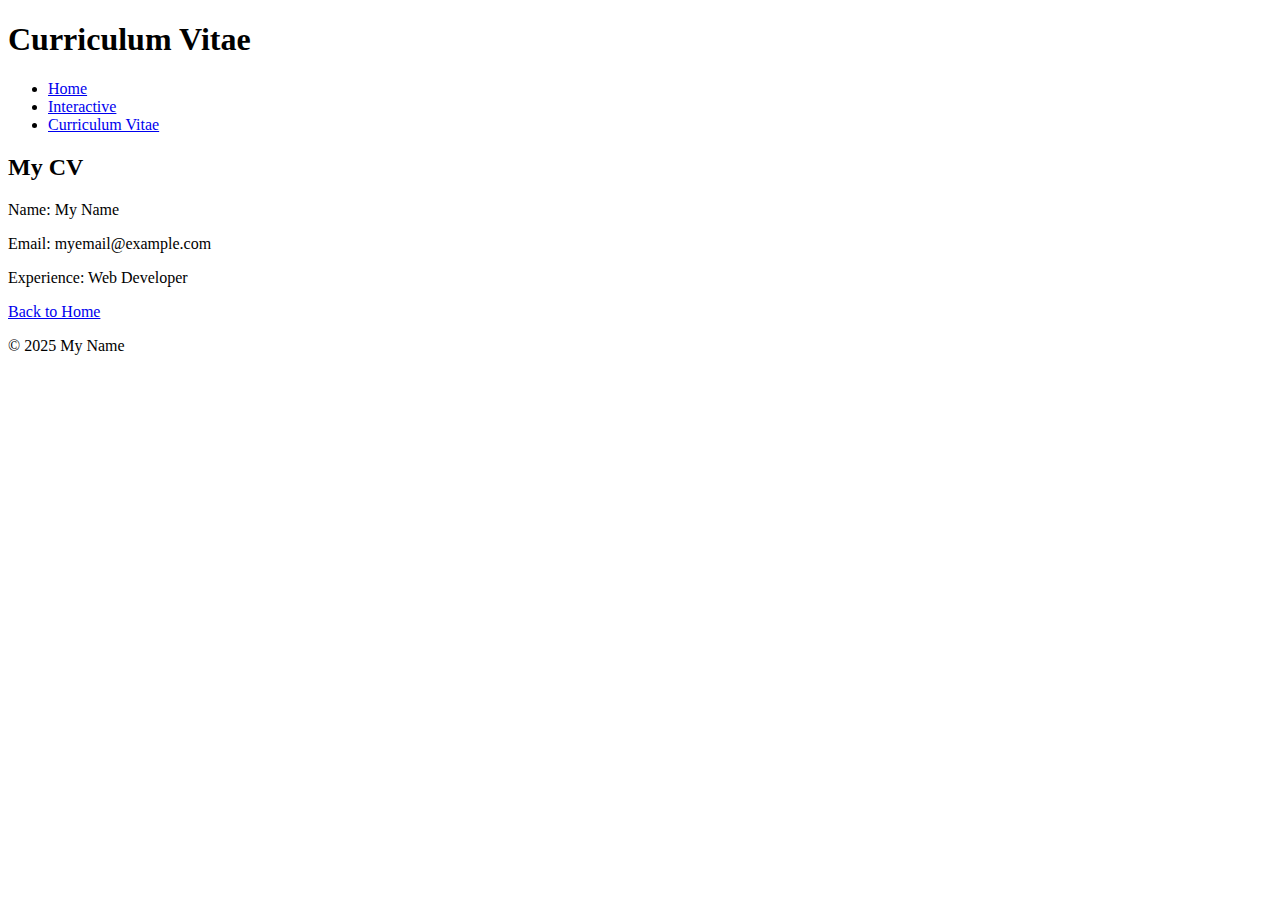
==== cv.html @ f3769f6f "create page3" ====
<!DOCTYPE html>
<html lang="en">
<head>
    <meta charset="UTF-8">
    <meta name="viewport" content="width=device-width, initial-scale=1.0">
    <title>Curriculum Vitae</title>
    <link rel="stylesheet" href="styles.css">
</head>
<body>
    <header>
        <h1>Curriculum Vitae</h1>
        <nav>
            <ul>
                <li><a href="index.html">Home</a></li>
                <li><a href="interactive.html">Interactive</a></li>
                <li><a href="cv.html">Curriculum Vitae</a></li>
            </ul>
        </nav>
    </header>
    <main>
        <h2>My CV</h2>
        <p>Name: My Name</p>
        <p>Email: myemail@example.com</p>
        <p>Experience: Web Developer</p>
        <a href="index.html">Back to Home</a>
    </main>
    <footer>
        <p>&copy; 2025 My Name</p>
    </footer>
</body>
</html>
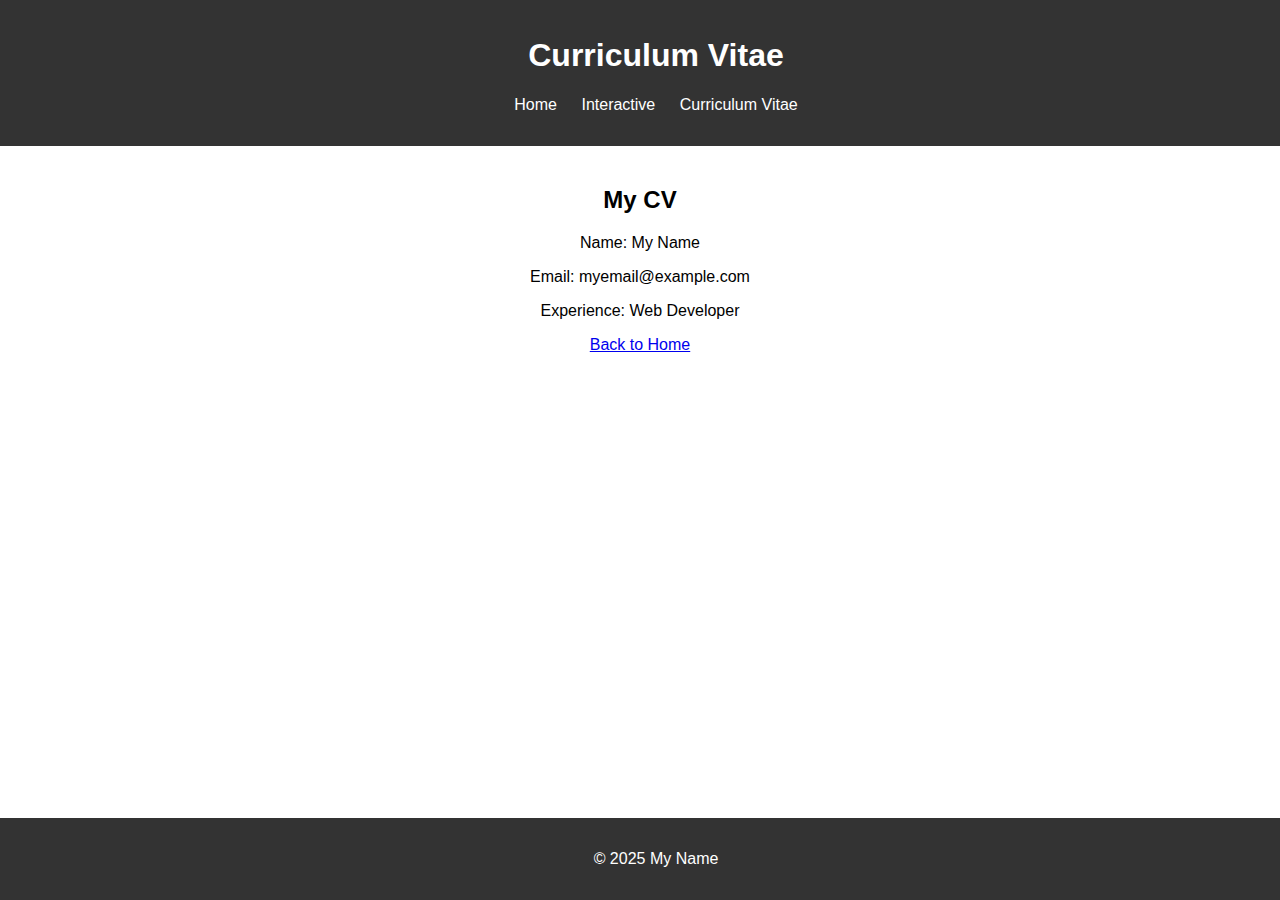
==== commit fd323a9f: "ref css" ====
--- a/cv.html
+++ b/cv.html
@@ -4,7 +4,7 @@
     <meta charset="UTF-8">
     <meta name="viewport" content="width=device-width, initial-scale=1.0">
     <title>Curriculum Vitae</title>
-    <link rel="stylesheet" href="styles.css">
+    <link rel="stylesheet" href="css/styles.css">
 </head>
 <body>
     <header>
--- a/css/styles.css
+++ b/css/styles.css
@@ -0,0 +1,36 @@
+body {
+    font-family: Arial, sans-serif;
+    margin: 0;
+    padding: 0;
+    box-sizing: border-box;
+    text-align: center;
+}
+header {
+    background-color: #333;
+    color: white;
+    padding: 1rem;
+    width: 100%;
+}
+nav ul {
+    list-style: none;
+    padding: 0;
+}
+nav ul li {
+    display: inline;
+    margin: 0 10px;
+}
+nav ul li a {
+    color: white;
+    text-decoration: none;
+}
+main {
+    padding: 20px;
+}
+footer {
+    background-color: #333;
+    color: white;
+    padding: 1rem;
+    position: fixed;
+    bottom: 0;
+    width: 100%;
+}
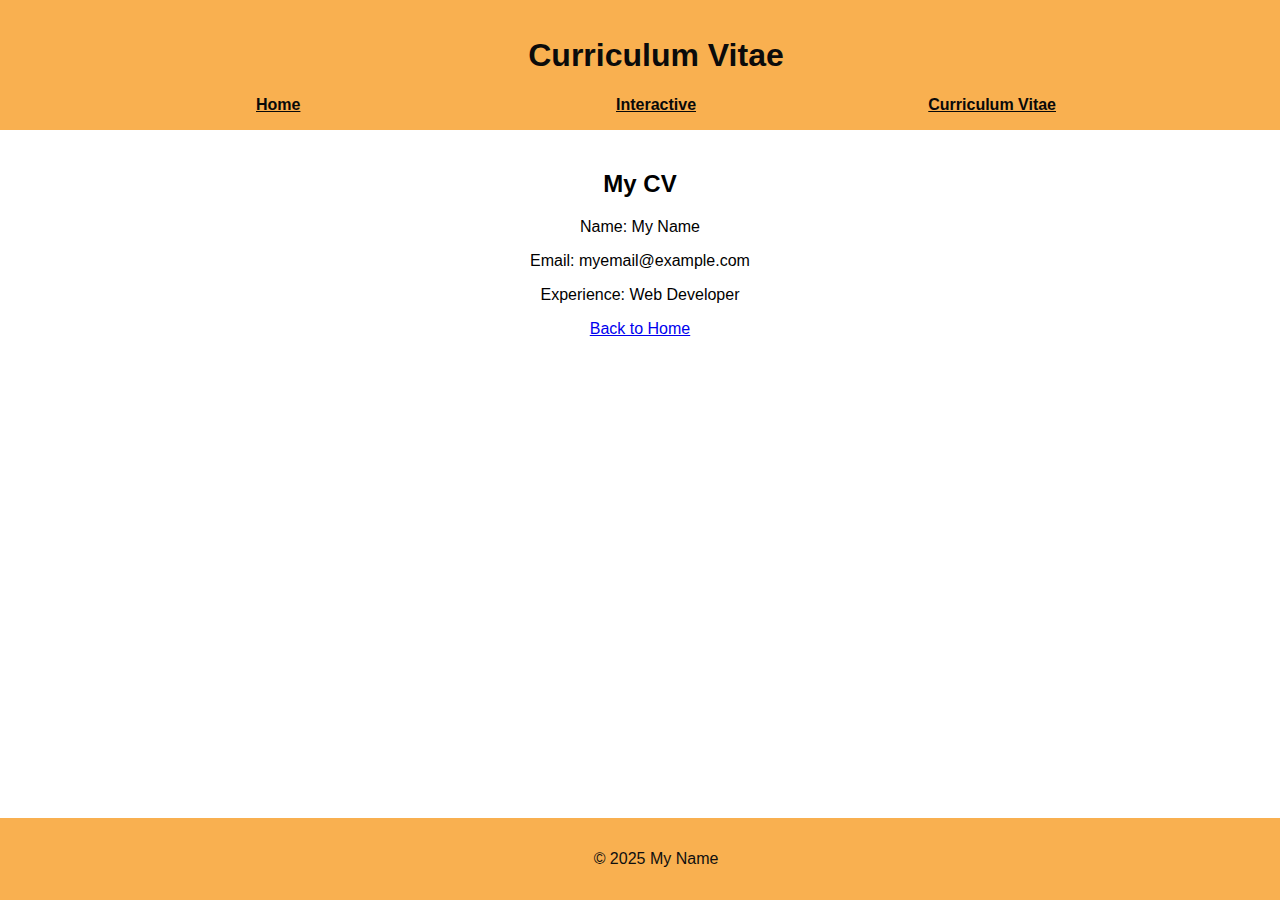
==== commit b08f6c70: "create css1,2,3 for html" ====
--- a/cv.html
+++ b/cv.html
@@ -4,16 +4,16 @@
     <meta charset="UTF-8">
     <meta name="viewport" content="width=device-width, initial-scale=1.0">
     <title>Curriculum Vitae</title>
-    <link rel="stylesheet" href="css/styles.css">
+    <link rel="stylesheet" href="css/styles3.css">
 </head>
 <body>
     <header>
         <h1>Curriculum Vitae</h1>
         <nav>
             <ul>
-                <li><a href="index.html">Home</a></li>
-                <li><a href="interactive.html">Interactive</a></li>
-                <li><a href="cv.html">Curriculum Vitae</a></li>
+                <li class="left"><a href="index.html">Home</a></li>
+                <li class="center"><a href="interactive.html">Interactive</a></li>
+                <li class="right"><a href="cv.html">Curriculum Vitae</a></li>
             </ul>
         </nav>
     </header>
--- a/css/styles3.css
+++ b/css/styles3.css
@@ -0,0 +1,52 @@
+body {
+    font-family: Arial, sans-serif;
+    margin: 0;
+    padding: 0;
+    box-sizing: border-box;
+    text-align: center;
+}
+header {
+    background-color:#f9b050;
+    color: rgb(11, 11, 11);
+    padding: 1rem;
+    width: 100%;
+}
+
+/* tap 3 tap */
+nav ul {
+    list-style: none;
+    padding: 0;
+    display: flex;
+    justify-content: space-between;
+    align-items: center;
+    width: 100%;
+    max-width: 800px;
+    margin: auto;
+}
+nav ul li {
+    flex: 1;
+    text-align: center;
+}
+nav ul li.left {
+    text-align: left;
+}
+nav ul li.right {
+    text-align: right;
+}
+nav ul li a {
+    color: rgb(9, 9, 9);
+    text-decoration: underline;
+    font-weight: bold;
+}
+
+main {
+    padding: 20px;
+}
+footer {
+    background-color:#f9b050;
+    color: rgb(15, 15, 15);
+    padding: 1rem;
+    position: fixed;
+    bottom: 0;
+    width: 100%;
+}
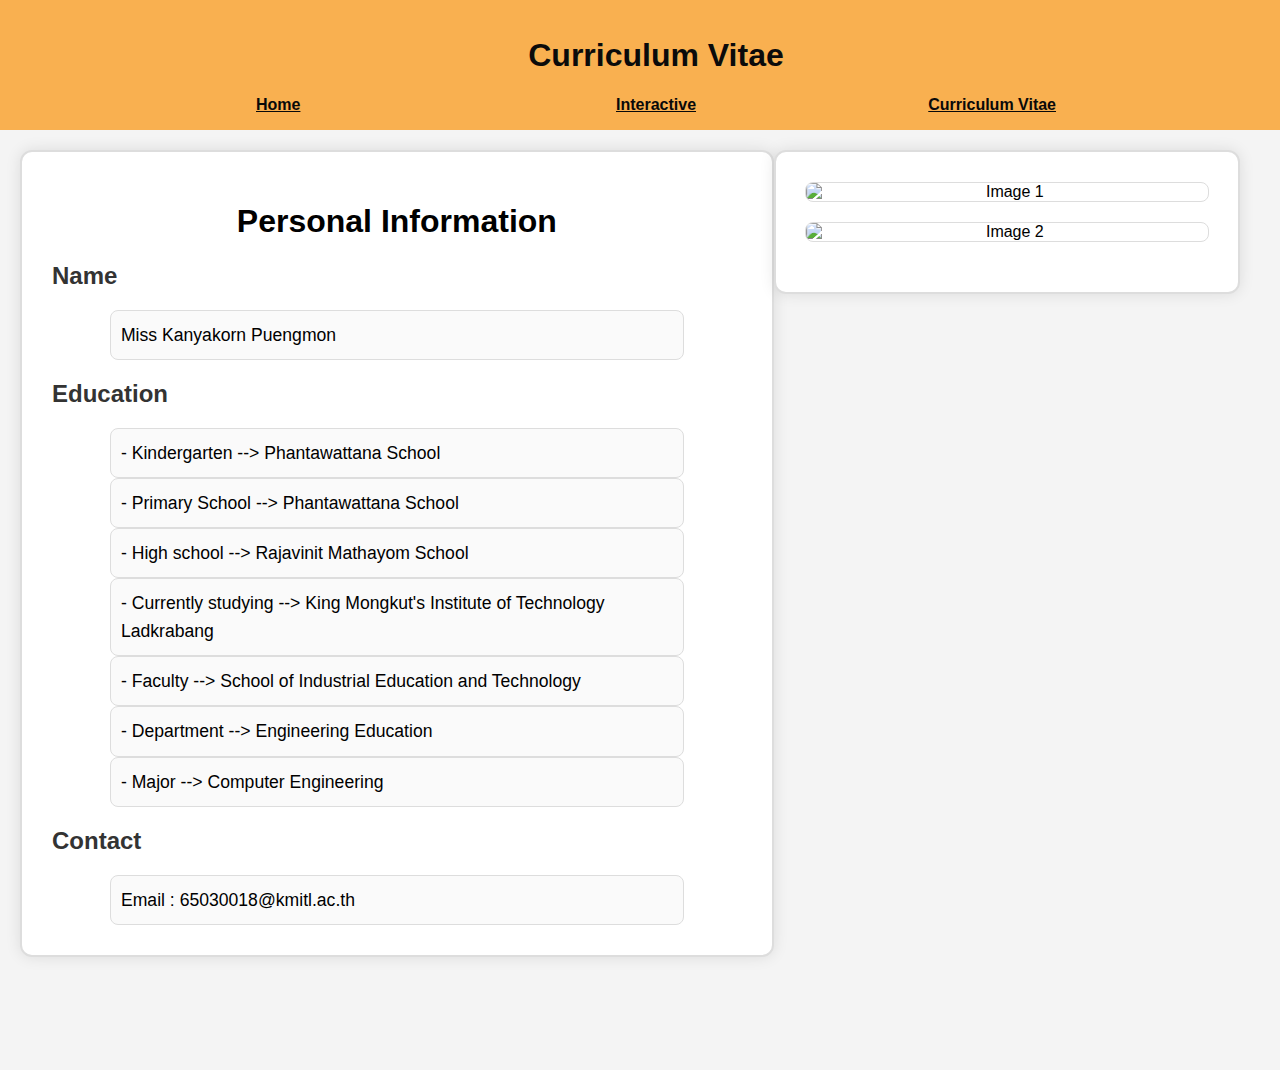
==== commit ae759e0d: "change size images" ====
--- a/cv.html
+++ b/cv.html
@@ -4,7 +4,7 @@
     <meta charset="UTF-8">
     <meta name="viewport" content="width=device-width, initial-scale=1.0">
     <title>Curriculum Vitae</title>
-    <link rel="stylesheet" href="css/styles3.css">
+    <link rel="stylesheet" href="css/cv-3.css">
 </head>
 <body>
     <header>
@@ -18,14 +18,27 @@
         </nav>
     </header>
     <main>
-        <h2>My CV</h2>
-        <p>Name: My Name</p>
-        <p>Email: myemail@example.com</p>
-        <p>Experience: Web Developer</p>
-        <a href="index.html">Back to Home</a>
+        <div class="wrapper">
+        <div class="container">
+        <h1>Personal Information</h1>
+        <h2>Name</h2>
+        <p> Miss Kanyakorn Puengmon</p>        
+        <h2>Education</h2>
+        <p>- Kindergarten --> Phantawattana School</p>
+        <p>- Primary School --> Phantawattana School</p>
+        <p>- High school --> Rajavinit Mathayom School</p>
+        <p>- Currently studying --> King Mongkut's Institute of Technology Ladkrabang</p>
+        <p>- Faculty --> School of Industrial Education and Technology </p> 
+        <p>- Department --> Engineering Education </p> 
+        <p>- Major --> Computer Engineering </p> 
+        <h2>Contact</h2>
+        <p>Email : 65030018@kmitl.ac.th</p>
+        </div>
+        <div class="images">
+            <img src="https://i.natgeofe.com/n/548467d8-c5f1-4551-9f58-6817a8d2c45e/NationalGeographic_2572187_3x2.jpg " alt="Image 1" class="img">
+            <img src="https://i.natgeofe.com/n/548467d8-c5f1-4551-9f58-6817a8d2c45e/NationalGeographic_2572187_3x2.jpg " alt="Image 2" class="img">
+        </div>
+        </div>
     </main>
-    <footer>
-        <p>&copy; 2025 My Name</p>
-    </footer>
 </body>
 </html>
--- a/css/cv-3.css
+++ b/css/cv-3.css
@@ -0,0 +1,124 @@
+
+/* กำหนดการตั้งค่าเบื้องต้น */
+body {
+    font-family: Arial, sans-serif; /* กำหนดฟอนต์ */
+    margin: 0; /* กำหนดระยะขอบของ body เป็น 0 */
+    padding: 0; /* กำหนดการเว้นช่องว่างใน body เป็น 0 */
+    box-sizing: border-box; /* ใช้ box-sizing แบบ border-box เพื่อให้ padding และ border ไม่ทำให้ขนาดของ element เกินไป */
+    background-color: #f4f4f4; /* กำหนดสีพื้นหลัง */
+    text-align: center; /* จัดข้อความให้กึ่งกลาง */
+}
+
+/* กำหนดสไตล์ของ header */
+header {
+    background-color: #f9b050; /* กำหนดสีพื้นหลังของ header */
+    color: rgb(11, 11, 11); /* กำหนดสีข้อความใน header */
+    padding: 1rem; /* กำหนดการเว้นระยะภายในของ header */
+    width: 100%; /* กำหนดให้ header ครอบคลุมพื้นที่ทั้งหมด */
+}
+
+/* กำหนดสไตล์สำหรับเมนู (nav) */
+nav ul {
+    list-style: none; /* ยกเลิกสัญลักษณ์หัวข้อในรายการ */
+    padding: 0; /* กำหนดการเว้นช่องว่างภายในเป็น 0 */
+    display: flex; /* ใช้ flexbox ในการจัดการตำแหน่งของรายการ */
+    justify-content: space-between; /* จัดเรียงรายการให้กระจายกัน */
+    align-items: center; /* จัดแนวแนวนอนให้ตรงกลาง */
+    width: 100%; /* กำหนดความกว้างของเมนูให้เต็มความกว้างของหน้า */
+    max-width: 800px; /* จำกัดความกว้างสูงสุดของเมนู */
+    margin: auto; /* จัดกลางเมนูในหน้าจอ */
+}
+
+nav ul li {
+    flex: 1; /* ให้แต่ละรายการมีขนาดเท่ากัน */
+    text-align: center; /* จัดข้อความในรายการให้อยู่กลาง */
+}
+
+nav ul li.left {
+    text-align: left; /* จัดข้อความในรายการที่มีคลาส "left" ให้อยู่ทางซ้าย */
+}
+
+nav ul li.right {
+    text-align: right; /* จัดข้อความในรายการที่มีคลาส "right" ให้อยู่ทางขวา */
+}
+
+nav ul li a {
+    color: rgb(9, 9, 9); /* กำหนดสีของลิงก์ในเมนู */
+    text-decoration: underline; /* ขีดเส้นใต้ลิงก์ */
+    font-weight: bold; /* กำหนดให้ข้อความในลิงก์เป็นตัวหนา */
+}
+
+/* กำหนดสไตล์ของ main */
+main {
+    padding: 20px; /* กำหนดการเว้นช่องว่างภายใน */
+}
+
+/* กำหนด wrapper ให้เต็มหน้าจอและจัดตำแหน่งกรอบ */
+.wrapper {
+    display: flex;
+    justify-content: flex-end; /* จัดกรอบไปทางขวาของหน้าจอ */
+    align-items: flex-start; /* จัดกรอบที่ด้านบน */
+    height: 100vh; /* กำหนดความสูงให้เต็มหน้าจอ */
+    padding-right: 20px;
+}
+
+/* กำหนดสไตล์ของกรอบใหญ่ */
+.container {
+    width: 60%; /* กำหนดความกว้างของกรอบ */
+    background-color: white;
+     /* กำหนดพื้นหลังเป็นสีขาว */
+    padding: 30px; /* กำหนดการเว้นระยะภายใน */
+    border-radius: 12px; /* กำหนดให้มุมของกรอบเป็นแบบโค้ง */
+    box-shadow: 0 0 15px rgba(0, 0, 0, 0.1); /* เพิ่มเงาเบาๆ ให้กับกรอบ */
+    border: 2px solid #ddd; /* กำหนดเส้นขอบ */
+}
+
+/* กำหนดสไตล์สำหรับ h2 */
+h2 {
+    color: #333; /* กำหนดสีข้อความ */
+    text-align: left; /* จัดข้อความให้อยู่ทางขวา */
+}
+
+/* กำหนดสไตล์สำหรับ p */
+p {
+    font-size: 1.1em; /* กำหนดขนาดตัวอักษรให้ใหญ่ขึ้นเล็กน้อย */
+    line-height: 1.6; /* กำหนดระยะห่างระหว่างบรรทัด */
+    margin-bottom: 15px; /* กำหนดระยะห่างด้านล่าง */
+    text-align: left; /* จัดข้อความให้ไปทางขวา */
+    padding: 10px; /* กำหนดช่องว่างภายใน */
+    border: 1px solid #ddd; /* กำหนดเส้นขอบ */
+    background-color: #fafafa; /* กำหนดพื้นหลัง */
+    border-radius: 8px; /* กำหนดให้มุมเป็นแบบโค้ง */
+}
+
+/* กำหนดขนาดให้ p อยู่กลาง */
+.container p {
+    width: 80%; /* กำหนดความกว้างของ p เป็น 80% ของ container */
+    margin: 0 auto; /* จัดกลาง p ใน container */
+}
+.images {
+    width: 35%; /* ปรับให้กว้างพอ */
+    display: flex;
+    flex-direction: column;
+    align-items: center;
+    background-color: rgb(255, 255, 255);
+    padding: 30px;
+    border-radius: 12px;
+    box-shadow: 0 0 15px rgba(0, 0, 0, 0.1);
+    border: 2px solid #ddd;
+}
+
+/* กำหนดสไตล์รูปภาพ */
+.img {
+    width: 100%; /* ให้รูปภาพเต็มกรอบ */
+    height: auto;
+    border-radius: 8px;
+    border: 1px solid #ddd;
+    margin-bottom: 20px;
+}
+
+
+
+
+
+
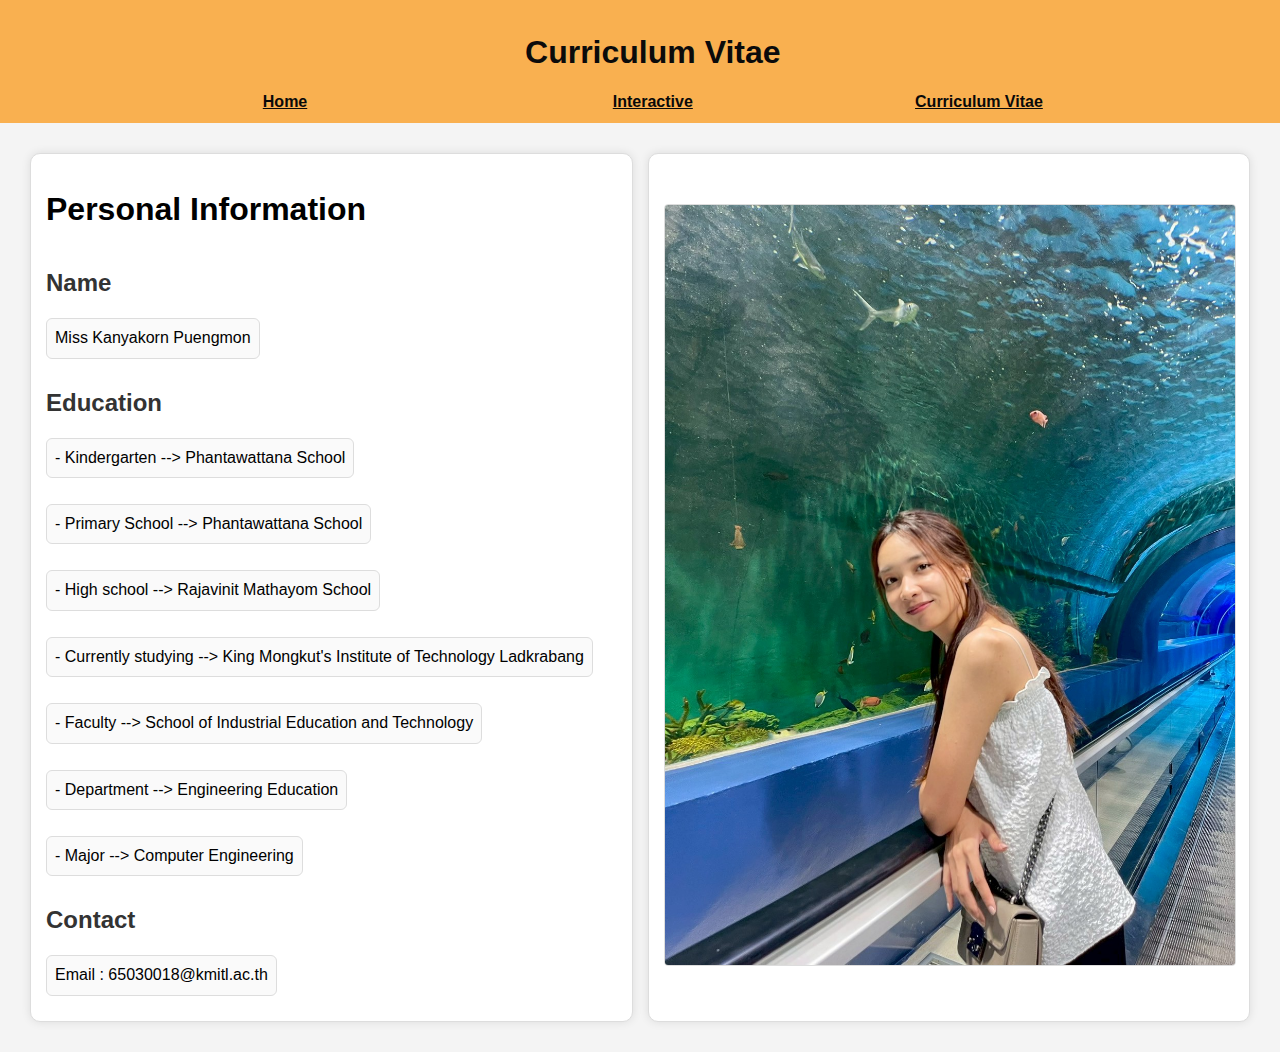
==== commit 80f9b7c5: "add pic in cv page" ====
--- a/cv.html
+++ b/cv.html
@@ -4,7 +4,7 @@
     <meta charset="UTF-8">
     <meta name="viewport" content="width=device-width, initial-scale=1.0">
     <title>Curriculum Vitae</title>
-    <link rel="stylesheet" href="css/cv-3.css">
+    <link rel="stylesheet" href="css/cv.css">
 </head>
 <body>
     <header>
@@ -12,7 +12,7 @@
         <nav>
             <ul>
                 <li class="left"><a href="index.html">Home</a></li>
-                <li class="center"><a href="interactive.html">Interactive</a></li>
+                <li class="center"><a href="game-2.html">Interactive</a></li>
                 <li class="right"><a href="cv.html">Curriculum Vitae</a></li>
             </ul>
         </nav>
@@ -35,8 +35,8 @@
         <p>Email : 65030018@kmitl.ac.th</p>
         </div>
         <div class="images">
-            <img src="https://i.natgeofe.com/n/548467d8-c5f1-4551-9f58-6817a8d2c45e/NationalGeographic_2572187_3x2.jpg " alt="Image 1" class="img">
-            <img src="https://i.natgeofe.com/n/548467d8-c5f1-4551-9f58-6817a8d2c45e/NationalGeographic_2572187_3x2.jpg " alt="Image 2" class="img">
+            <img src="images/mypic2.jpg " alt="Image 1" class="img">
+            <!-- <img src="images/mypic1.jpg  " alt="Image 2" class="img">  -->
         </div>
         </div>
     </main>
--- a/css/cv.css
+++ b/css/cv.css
@@ -0,0 +1,156 @@
+/* กำหนดการตั้งค่าเบื้องต้น */
+body {
+    font-family: Arial, sans-serif;
+    margin: 0;
+    padding: 0;
+    box-sizing: border-box;
+    background-color: #f4f4f4;
+    text-align: center;
+}
+
+/* กำหนดสไตล์ของ header */
+header {
+    background-color: #f9b050;
+    color: rgb(11, 11, 11);
+    padding: 0.8rem; /* ลด padding ให้กระชับขึ้น */
+    width: 100%;
+}
+
+/* กำหนดสไตล์สำหรับเมนู (nav) */
+nav ul {
+    list-style: none;
+    padding: 0;
+    display: flex;
+    justify-content: space-between;
+    align-items: center;
+    width: 100%;
+    max-width: 800px;
+    margin: auto;
+}
+
+nav ul li {
+    flex: 1;
+    text-align: center;
+    margin: 0;
+    padding: 0 10px;
+}
+
+nav ul li.left {
+    text-align: left;
+}
+
+nav ul li.right {
+    text-align: right;
+}
+
+nav ul li a {
+    color: rgb(9, 9, 9);
+    text-decoration: underline;
+    font-weight: bold;
+}
+
+/* กำหนดสไตล์ของ main */
+main {
+    padding: 15px; /* ลด padding */
+    text-align: center;
+}
+
+/* กำหนดสไตล์สำหรับ h2 */
+h2 {
+    color: #333;
+    text-align: center;
+    margin-bottom: 5px; /* ลดช่องว่างด้านล่าง */
+}
+
+/* กำหนดสไตล์สำหรับ p */
+p {
+    font-size: 1em; /* ปรับให้เล็กลงเล็กน้อย */
+    line-height: 1.4; /* ลดระยะห่างระหว่างบรรทัด */
+    margin-bottom: 10px; /* ลดช่องว่างด้านล่าง */
+    text-align: left;
+    padding: 8px; /* ลด padding */
+    border: 1px solid #ddd;
+    background-color: #fafafa;
+    border-radius: 6px; /* ลดความโค้ง */
+}
+
+/* ปรับการจัดวางข้อมูลส่วนตัว */
+.personal-info {
+    display: flex;
+    flex-direction: column;
+    align-items: flex-start;
+    gap: 5px; /* ลดช่องว่างระหว่างแต่ละส่วน */
+}
+
+/* ปรับการจัดวาง input fields */
+input, .info-box {
+    display: inline-block;
+    padding: 6px 10px;
+    margin-bottom: 5px; /* ลดระยะห่าง */
+    border-radius: 6px;
+    border: 1px solid #ddd;
+    background-color: #fff;
+    text-align: left;
+}
+
+/* Responsive Layout */
+.wrapper {
+    display: flex;
+    flex-wrap: wrap;
+    justify-content: center;
+    gap: 15px; /* ลดช่องว่างระหว่าง container */
+    padding: 15px;
+    align-items: stretch;
+}
+
+.container, .images {
+    background-color: white;
+    padding: 15px; /* ลด padding */
+    border-radius: 10px;
+    box-shadow: 0 0 10px rgba(0, 0, 0, 0.1);
+    border: 1px solid #ddd;
+    width: 100%;
+    max-width: 580px; /* ลดความกว้างลง */
+    display: flex;
+    flex-direction: column;
+    justify-content: space-between;
+    align-items: flex-start;
+    flex: 1;
+}
+
+.images {
+    display: flex;
+    flex-direction: column;
+    justify-content: center;
+    align-items: flex-start;
+}
+
+
+.img {
+    width: 100%; /* ลดขนาดภาพ */
+    height: auto;
+    border-radius: 4px; /* ลดมุมโค้ง */
+    border: 0.5px solid #ddd; /* ลดขนาดเส้นขอบ */
+    margin-bottom: 5px; /* ลดช่องว่างด้านล่าง */
+}
+
+/* Media Queries for Larger Screens */
+@media (min-width: 768px) {
+    .wrapper {
+        display: flex;
+        justify-content: space-between;
+        align-items: stretch;
+    }
+
+    .container, .images {
+        flex: 1;
+        max-width: 48%;
+        min-height: 100%;
+    }
+
+    .images {
+        display: flex;
+        flex-direction: column;
+        justify-content: center;
+    }
+}
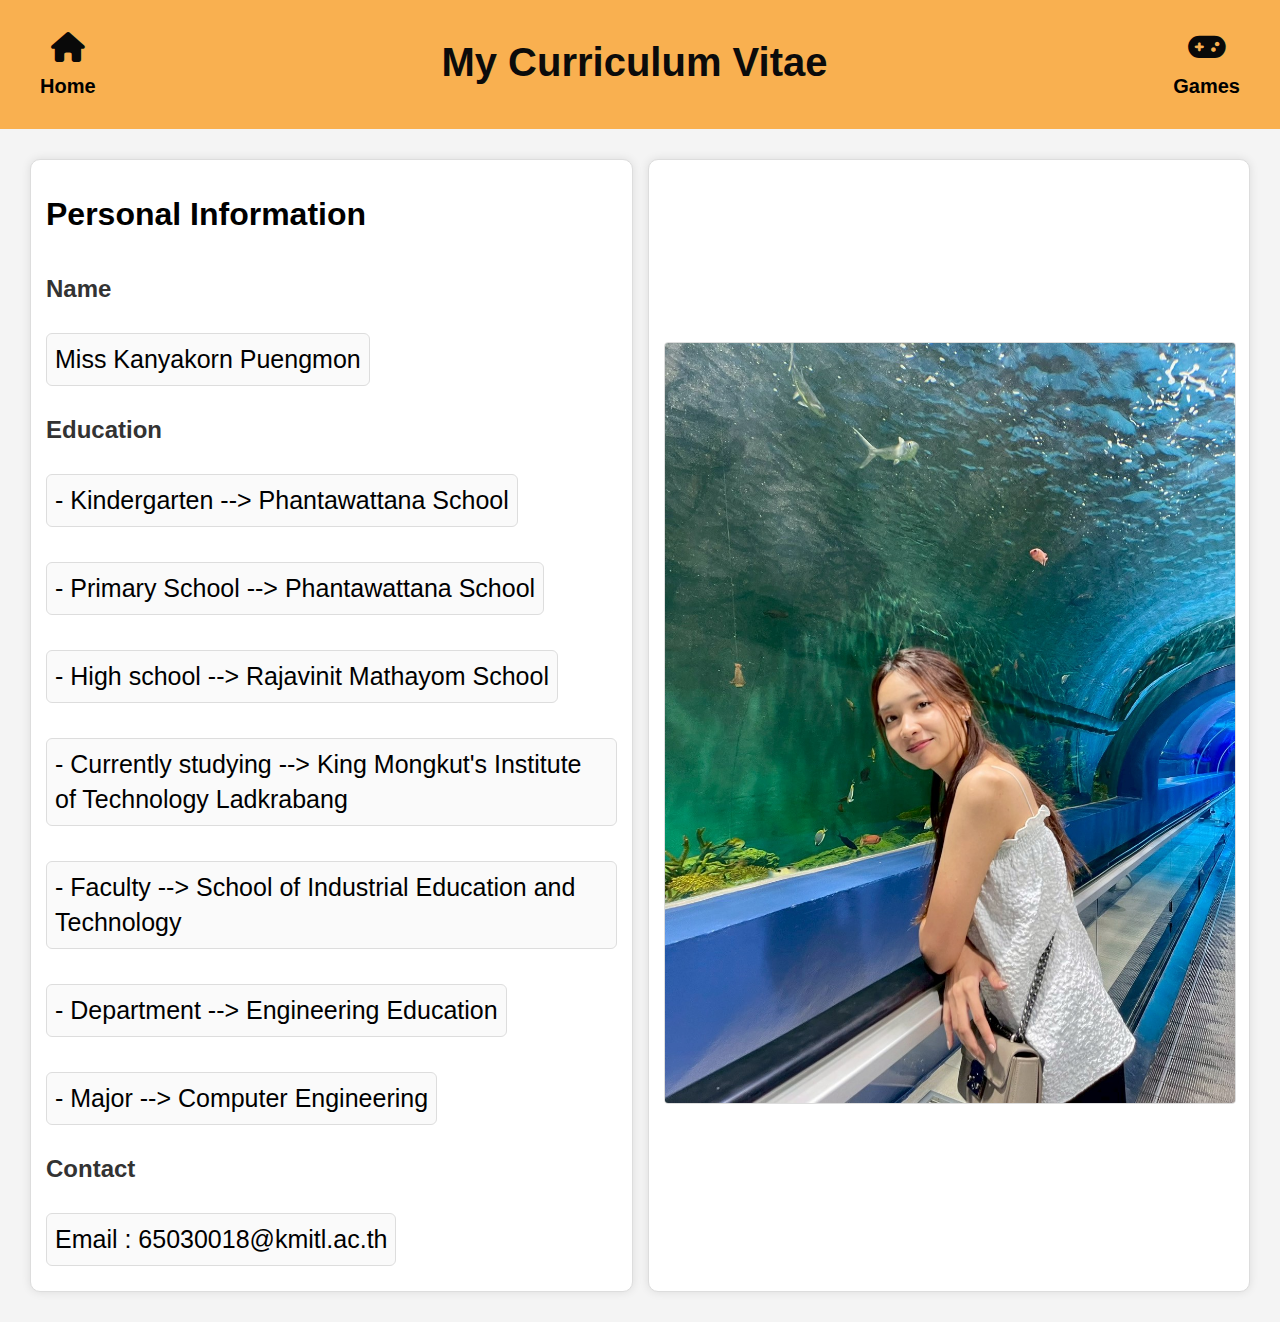
==== commit b35ee755: "add comment" ====
--- a/cv.html
+++ b/cv.html
@@ -5,19 +5,30 @@
     <meta name="viewport" content="width=device-width, initial-scale=1.0">
     <title>Curriculum Vitae</title>
     <link rel="stylesheet" href="css/cv.css">
+    <!-- add font -->
+    <link rel="stylesheet" href="https://cdnjs.cloudflare.com/ajax/libs/font-awesome/6.5.1/css/all.min.css">
+    <link rel="preconnect" href="https://fonts.googleapis.com">
+    <link rel="preconnect" href="https://fonts.gstatic.com" crossorigin>
+    <link href="https://fonts.googleapis.com/css2?family=Rowdies:wght@300;400;700&display=swap" rel="stylesheet">
+    
 </head>
 <body>
     <header>
-        <h1>Curriculum Vitae</h1>
-        <nav>
-            <ul>
-                <li class="left"><a href="index.html">Home</a></li>
-                <li class="center"><a href="game-2.html">Interactive</a></li>
-                <li class="right"><a href="cv.html">Curriculum Vitae</a></li>
-            </ul>
-        </nav>
+        
+        <div class="icon-container">
+            <figure>
+                <a href="index.html"><i class="fa-solid fa-house"></i></a>
+                <figcaption>Home</figcaption>
+            </figure>
+            <div class="header-text">My Curriculum Vitae</div>
+            <figure>
+                <a href="game-2.html"><i class="fa-solid fa-gamepad"></i></a>
+                <figcaption>Games</figcaption>
+            </figure>
+        </div>
     </header>
     <main>
+        
         <div class="wrapper">
         <div class="container">
         <h1>Personal Information</h1>
@@ -36,7 +47,6 @@
         </div>
         <div class="images">
             <img src="images/mypic2.jpg " alt="Image 1" class="img">
-            <!-- <img src="images/mypic1.jpg  " alt="Image 2" class="img">  -->
         </div>
         </div>
     </main>
--- a/css/cv.css
+++ b/css/cv.css
@@ -1,6 +1,6 @@
 /* กำหนดการตั้งค่าเบื้องต้น */
 body {
-    font-family: Arial, sans-serif;
+    font-family: 'Boldonse', sans-serif;
     margin: 0;
     padding: 0;
     box-sizing: border-box;
@@ -11,47 +11,25 @@
 /* กำหนดสไตล์ของ header */
 header {
     background-color: #f9b050;
+    font-size: 15px;
     color: rgb(11, 11, 11);
-    padding: 0.8rem; /* ลด padding ให้กระชับขึ้น */
+    padding-top: 1rem;
+    padding-bottom: 1rem;
     width: 100%;
+    display: flex; /* ใช้ flexbox สำหรับจัดตำแหน่ง */
+    justify-content: space-between; /* จัดไอคอนให้อยู่ซ้ายและขวา */
+    align-items: center; /* จัดให้เนื้อหาภายใน header อยู่กลาง */
 }
 
-/* กำหนดสไตล์สำหรับเมนู (nav) */
-nav ul {
-    list-style: none;
-    padding: 0;
-    display: flex;
-    justify-content: space-between;
-    align-items: center;
-    width: 100%;
-    max-width: 800px;
-    margin: auto;
-}
-
-nav ul li {
-    flex: 1;
-    text-align: center;
-    margin: 0;
-    padding: 0 10px;
-}
-
-nav ul li.left {
-    text-align: left;
-}
-
-nav ul li.right {
-    text-align: right;
-}
-
-nav ul li a {
-    color: rgb(9, 9, 9);
-    text-decoration: underline;
-    font-weight: bold;
+/* สำหรับตำแหน่งของ header */
+header .header-text {
+    flex-grow: 1; /* ทำให้ข้อความใน header ขยายเต็มที่ */
+    text-align: center; /* จัดให้ข้อความอยู่กลาง */
 }
 
 /* กำหนดสไตล์ของ main */
 main {
-    padding: 15px; /* ลด padding */
+    padding: 15px;
     text-align: center;
 }
 
@@ -59,19 +37,18 @@
 h2 {
     color: #333;
     text-align: center;
-    margin-bottom: 5px; /* ลดช่องว่างด้านล่าง */
+    margin-bottom: 5px;
 }
-
 /* กำหนดสไตล์สำหรับ p */
 p {
-    font-size: 1em; /* ปรับให้เล็กลงเล็กน้อย */
-    line-height: 1.4; /* ลดระยะห่างระหว่างบรรทัด */
-    margin-bottom: 10px; /* ลดช่องว่างด้านล่าง */
+    font-size: 25px;
+    line-height: 1.4;
+    margin-bottom: 10px;
     text-align: left;
-    padding: 8px; /* ลด padding */
+    padding: 8px;
     border: 1px solid #ddd;
     background-color: #fafafa;
-    border-radius: 6px; /* ลดความโค้ง */
+    border-radius: 6px;
 }
 
 /* ปรับการจัดวางข้อมูลส่วนตัว */
@@ -79,14 +56,14 @@
     display: flex;
     flex-direction: column;
     align-items: flex-start;
-    gap: 5px; /* ลดช่องว่างระหว่างแต่ละส่วน */
+    gap: 5px;
 }
 
 /* ปรับการจัดวาง input fields */
 input, .info-box {
     display: inline-block;
     padding: 6px 10px;
-    margin-bottom: 5px; /* ลดระยะห่าง */
+    margin-bottom: 5px;
     border-radius: 6px;
     border: 1px solid #ddd;
     background-color: #fff;
@@ -98,19 +75,19 @@
     display: flex;
     flex-wrap: wrap;
     justify-content: center;
-    gap: 15px; /* ลดช่องว่างระหว่าง container */
+    gap: 15px;
     padding: 15px;
     align-items: stretch;
 }
 
 .container, .images {
     background-color: white;
-    padding: 15px; /* ลด padding */
+    padding: 15px;
     border-radius: 10px;
     box-shadow: 0 0 10px rgba(0, 0, 0, 0.1);
     border: 1px solid #ddd;
     width: 100%;
-    max-width: 580px; /* ลดความกว้างลง */
+    max-width: 580px;
     display: flex;
     flex-direction: column;
     justify-content: space-between;
@@ -125,13 +102,12 @@
     align-items: flex-start;
 }
 
-
 .img {
-    width: 100%; /* ลดขนาดภาพ */
+    width: 100%;
     height: auto;
-    border-radius: 4px; /* ลดมุมโค้ง */
-    border: 0.5px solid #ddd; /* ลดขนาดเส้นขอบ */
-    margin-bottom: 5px; /* ลดช่องว่างด้านล่าง */
+    border-radius: 4px;
+    border: 0.5px solid #ddd;
+    margin-bottom: 5px;
 }
 
 /* Media Queries for Larger Screens */
@@ -154,3 +130,69 @@
         justify-content: center;
     }
 }
+
+/* จัดไอคอนให้อยู่กลาง */
+.icon-container {
+    display: flex;
+    gap: 50px; /* ระยะห่างระหว่างไอคอน */
+}
+
+/* สไตล์ไอคอน */
+.icon-container figure {
+    display: flex;
+    flex-direction: column;
+    align-items: center;
+}
+
+/* คำบรรยายใต้ไอคอน */
+.icon-container figcaption {
+    margin-top: 10px;
+    font-size: 20px;
+    font-weight: bold;
+    color: black;
+}
+
+/* เอฟเฟกต์เมื่อโฮเวอร์ */
+.icon-container a:hover {
+    transform: scale(1.2);
+    color: #5a005a;
+}
+
+/* ไอคอนใน header */
+header .icon-container a {
+    font-size: 30px; /* ขนาดไอคอน */
+    color: rgb(9, 9, 9);
+    text-decoration: none;
+    transition: transform 0.3s ease, color 0.3s ease;
+}
+
+/* ไอคอนใน header */
+header .icon-container {
+    display: flex;
+    justify-content: space-between; /* จัดให้ไอคอนอยู่ซ้ายและขวา */
+    width: 100%;
+}
+
+header .icon-container a {
+    font-size: 30px;
+    color: rgb(9, 9, 9);
+    text-decoration: none;
+    transition: transform 0.3s ease, color 0.3s ease;
+}
+
+header .icon-container a:hover {
+    transform: scale(1.2);
+    color: #5a005a;
+}
+
+/* สำหรับตำแหน่งของ header */
+header .header-text {
+    flex-grow: 1; /* ทำให้ข้อความใน header ขยายเต็มที่ */
+    text-align: center; /* จัดให้ข้อความอยู่กลาง */
+}
+
+.header-text{
+    font-size: 40px;
+    padding-top: 1.5rem;
+    font-weight: bold;
+}
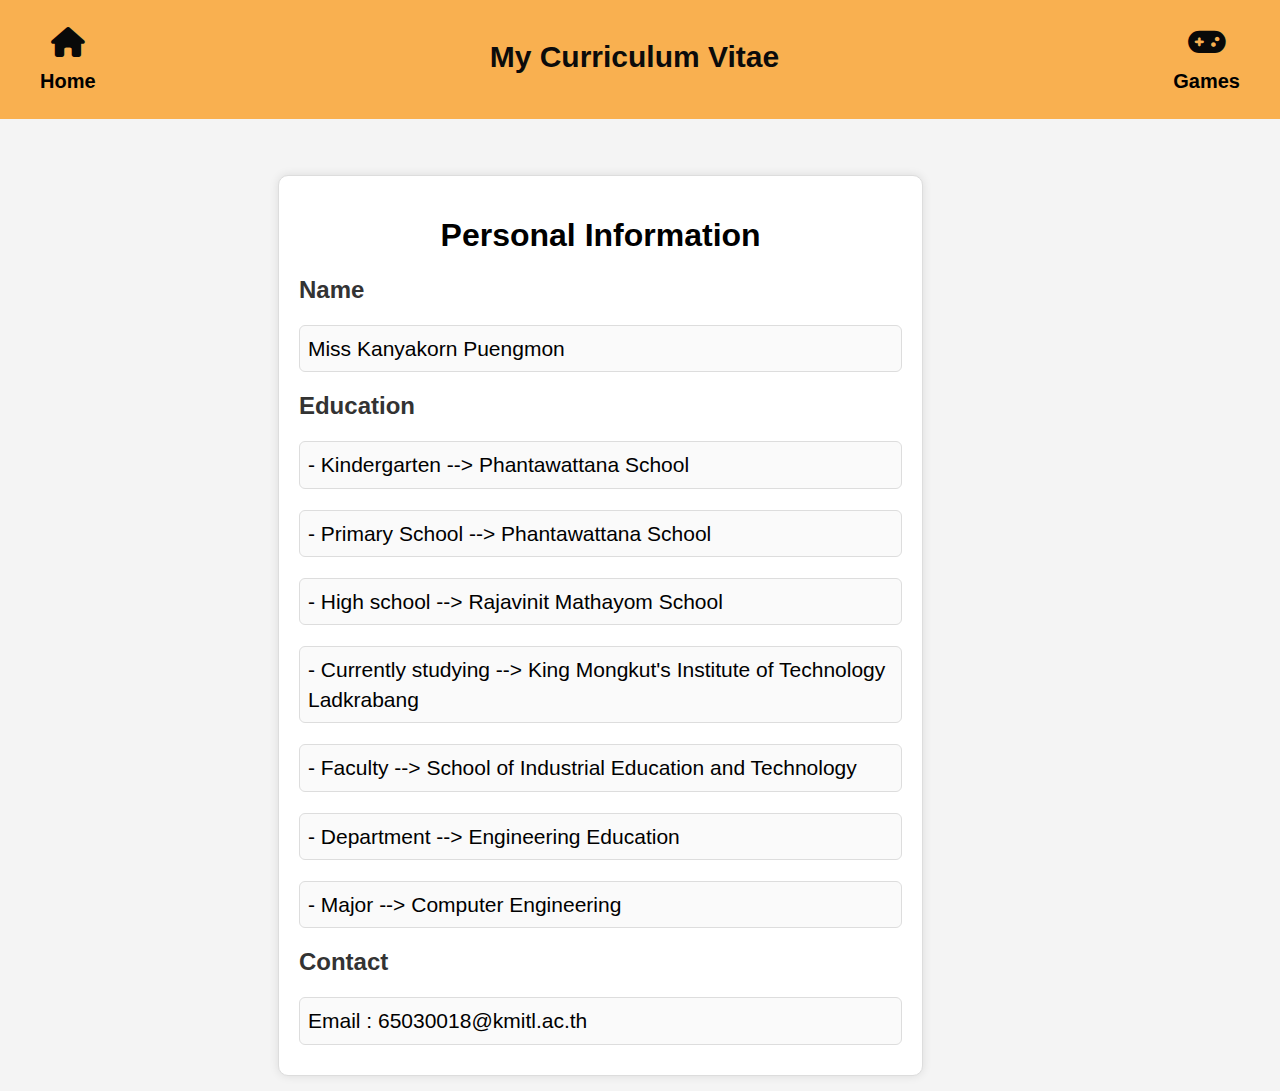
==== commit a1933edd: "cv-1" ====
--- a/cv.html
+++ b/cv.html
@@ -44,10 +44,7 @@
         <p>- Major --> Computer Engineering </p> 
         <h2>Contact</h2>
         <p>Email : 65030018@kmitl.ac.th</p>
-        </div>
-        <div class="images">
-            <img src="images/mypic2.jpg " alt="Image 1" class="img">
-        </div>
+    
         </div>
     </main>
 </body>
--- a/css/cv.css
+++ b/css/cv.css
@@ -10,38 +10,68 @@
 
 /* กำหนดสไตล์ของ header */
 header {
+    position: fixed;
+    top: 0;
+    left: 0;
+    width: 100%;
     background-color: #f9b050;
-    font-size: 15px;
+    font-size: 10px;
     color: rgb(11, 11, 11);
     padding-top: 1rem;
     padding-bottom: 1rem;
-    width: 100%;
-    display: flex; /* ใช้ flexbox สำหรับจัดตำแหน่ง */
-    justify-content: space-between; /* จัดไอคอนให้อยู่ซ้ายและขวา */
-    align-items: center; /* จัดให้เนื้อหาภายใน header อยู่กลาง */
+    display: flex;
+    justify-content: space-between;
+    align-items: center;
+    z-index: 1000;
 }
 
 /* สำหรับตำแหน่งของ header */
 header .header-text {
-    flex-grow: 1; /* ทำให้ข้อความใน header ขยายเต็มที่ */
-    text-align: center; /* จัดให้ข้อความอยู่กลาง */
+    flex-grow: 1;
+    text-align: center;
+    font-size: 30px;
+    padding-top: 1.5rem;
+    font-weight: bold;
 }
 
-/* กำหนดสไตล์ของ main */
+/* ปรับ main ไม่ให้ทับ header */
 main {
+    margin-top: 10rem;
     padding: 15px;
     text-align: center;
+    width: 100vw;
+    height: auto;
+    display: flex;
+    justify-content: center;
+    align-items: center;
+}
+
+/* ปรับ container ให้ขยายเต็มพื้นที่ */
+.container {
+    width: 100%;
+    max-width: 80%;
+    padding: 20px;
+    background-color: white;
+    border-radius: 10px;
+    box-shadow: 0 0 10px rgba(0, 0, 0, 0.1);
+    border: 1px solid #ddd;
+}
+
+/* ซ่อน images */
+.images {
+    display: none;
 }
 
 /* กำหนดสไตล์สำหรับ h2 */
 h2 {
     color: #333;
-    text-align: center;
+    text-align: left;
     margin-bottom: 5px;
 }
+
 /* กำหนดสไตล์สำหรับ p */
 p {
-    font-size: 25px;
+    font-size: 21px;
     line-height: 1.4;
     margin-bottom: 10px;
     text-align: left;
@@ -70,71 +100,10 @@
     text-align: left;
 }
 
-/* Responsive Layout */
-.wrapper {
-    display: flex;
-    flex-wrap: wrap;
-    justify-content: center;
-    gap: 15px;
-    padding: 15px;
-    align-items: stretch;
-}
-
-.container, .images {
-    background-color: white;
-    padding: 15px;
-    border-radius: 10px;
-    box-shadow: 0 0 10px rgba(0, 0, 0, 0.1);
-    border: 1px solid #ddd;
-    width: 100%;
-    max-width: 580px;
-    display: flex;
-    flex-direction: column;
-    justify-content: space-between;
-    align-items: flex-start;
-    flex: 1;
-}
-
-.images {
-    display: flex;
-    flex-direction: column;
-    justify-content: center;
-    align-items: flex-start;
-}
-
-.img {
-    width: 100%;
-    height: auto;
-    border-radius: 4px;
-    border: 0.5px solid #ddd;
-    margin-bottom: 5px;
-}
-
-/* Media Queries for Larger Screens */
-@media (min-width: 768px) {
-    .wrapper {
-        display: flex;
-        justify-content: space-between;
-        align-items: stretch;
-    }
-
-    .container, .images {
-        flex: 1;
-        max-width: 48%;
-        min-height: 100%;
-    }
-
-    .images {
-        display: flex;
-        flex-direction: column;
-        justify-content: center;
-    }
-}
-
 /* จัดไอคอนให้อยู่กลาง */
 .icon-container {
     display: flex;
-    gap: 50px; /* ระยะห่างระหว่างไอคอน */
+    gap: 50px;
 }
 
 /* สไตล์ไอคอน */
@@ -160,39 +129,19 @@
 
 /* ไอคอนใน header */
 header .icon-container a {
-    font-size: 30px; /* ขนาดไอคอน */
-    color: rgb(9, 9, 9);
-    text-decoration: none;
-    transition: transform 0.3s ease, color 0.3s ease;
-}
-
-/* ไอคอนใน header */
-header .icon-container {
-    display: flex;
-    justify-content: space-between; /* จัดให้ไอคอนอยู่ซ้ายและขวา */
-    width: 100%;
-}
-
-header .icon-container a {
     font-size: 30px;
     color: rgb(9, 9, 9);
     text-decoration: none;
     transition: transform 0.3s ease, color 0.3s ease;
 }
 
+header .icon-container {
+    display: flex;
+    justify-content: space-between;
+    width: 100%;
+}
+
 header .icon-container a:hover {
     transform: scale(1.2);
     color: #5a005a;
-}
-
-/* สำหรับตำแหน่งของ header */
-header .header-text {
-    flex-grow: 1; /* ทำให้ข้อความใน header ขยายเต็มที่ */
-    text-align: center; /* จัดให้ข้อความอยู่กลาง */
-}
-
-.header-text{
-    font-size: 40px;
-    padding-top: 1.5rem;
-    font-weight: bold;
-}
+}